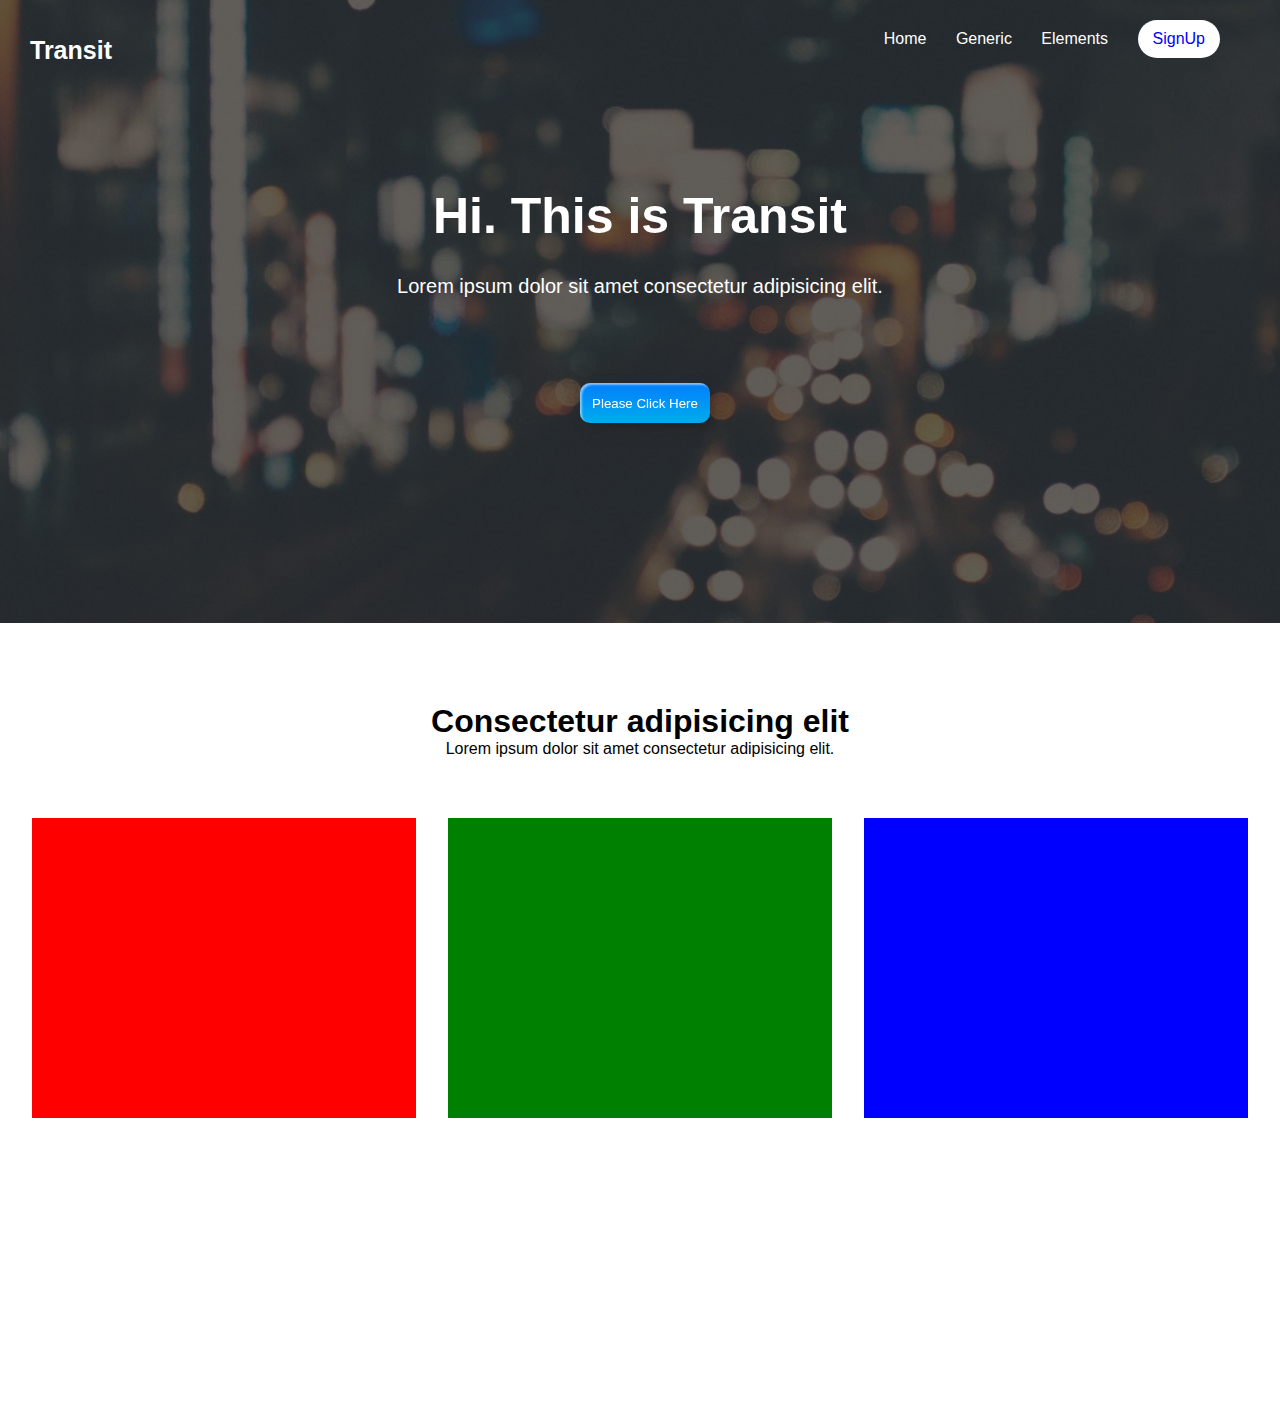
==== index.html @ 9946271d "added project" ====
<!DOCTYPE html>
<html lang="en">

<head>
    <meta charset="UTF-8">
    <meta name="viewport" content="width=device-width, initial-scale=1.0">
    <meta http-equiv="X-UA-Compatible" content="ie=edge">
    <title>index</title>
    <link rel="stylesheet" href="style.css">
</head>

<body>
    <div class="header">
        <h1><a href="#" class="headInHeader">Transit</a></h1>
        <nav class="nav">
            <li class="toolbar"><a class="aa" href="htt:\www.google.com">Home</a></li>
            <li class="toolbar"><a class="aa" href="#">Generic</a></li>
            <li class="toolbar"><a class="aa" href="#">Elements</a></li>
            <li class="toolbar"><a class="aa" href="#">

                    <a href="#" class="signUp gray">SignUp</a>

                </a></li>
        </nav>

        <h1 class="Head2InHeader">Hi. This is Transit</h1>
        <p class="pInHeader">Lorem ipsum dolor sit amet consectetur adipisicing elit.</p>

        <div class="btnCenter">
            <button class="custom-btn btn-12"><span>Please Click Here</span><span>Please Click Here</span></button>
        </div>
    </div>
    <div class="content">
        <h1 class="h1content">Consectetur adipisicing elit</h1>
        <p class="pcontent">Lorem ipsum dolor sit amet consectetur adipisicing elit.</p>
        <div class="boxes">
            <div class="box1"></div>
            <div class="box2"></div>
            <div class="box3"></div>
        </div>
        <div class="facilities">


        </div>
    </div>
</body>

</html>
---- style.css ----
@import url(fonts/fontawesome-webfont.eot );

body{
    font-family: Arial, Helvetica, sans-serif,Tahoma, Verdana, sans-serif;
  
}
*{
    margin: 0 auto;
}
.header{
    background-image: url(./images/dark_tint.png),url(./images/bokeh_car_lights_bg.jpg);
    background-size:1023;
}
li {
    display: inline;
    margin-right: 25px;

}

nav.nav {
    position: absolute;
    right: 35px;
    top:20px;


}

.headInHeader {
    text-decoration: none;
    font-size: 25px;
    position: relative;
    top: 30px;
    left: 30px;
    color: white;
}
.headInHeader:hover{
    text-decoration: underline;
}

.aa {
 
    text-decoration: none;
    color: white;
}

.aa:hover {
    color: red;
    transition: color 0.2s ease-in-out 
}

.Head2InHeader {
    text-align: center;
    font-size: 50px;
    margin-top: 150px;
    color: white;
}

.pInHeader {
    text-align: center;
    font-size: 20px;
    margin-top: 30px;
    color: white;
}

.btn-12 {
    position: relative;
    right: 20px;
    bottom: 20px;
    border: none;
    box-shadow: none;
    width: 130px;
    height: 40px;
    line-height: 42px;
    -webkit-perspective: 230px;
    perspective: 230px;
    margin-bottom: 200px;

}

.btn-12 span {
    background: rgb(0, 172, 238);
    background: linear-gradient(0deg, rgba(0, 172, 238, 1) 0%, rgba(2, 126, 251, 1) 100%);
    display: block;
    position: absolute;
    width: 130px;
    height: 40px;
    box-shadow: inset 2px 2px 2px 0px rgba(255, 255, 255, .5),
        7px 7px 20px 0px rgba(0, 0, 0, .1),
        4px 4px 5px 0px rgba(0, 0, 0, .1);
    border-radius: 10px;
    margin: 0;
    text-align: center;
    -webkit-box-sizing: border-box;
    -moz-box-sizing: border-box;
    box-sizing: border-box;
    -webkit-transition: all .3s;
    transition: all .3s;
}

.btn-12 span:nth-child(1) {
    box-shadow:
        -7px -7px 20px 0px #fff9,
        -4px -4px 5px 0px #fff9,
        7px 7px 20px 0px #0002,
        4px 4px 5px 0px #0001;
    -webkit-transform: rotateX(90deg);
    -moz-transform: rotateX(90deg);
    transform: rotateX(90deg);
    -webkit-transform-origin: 50% 50% -20px;
    -moz-transform-origin: 50% 50% -20px;
    transform-origin: 50% 50% -20px;
}

.btn-12 span:nth-child(2) {
    -webkit-transform: rotateX(0deg);
    -moz-transform: rotateX(0deg);
    transform: rotateX(0deg);
    -webkit-transform-origin: 50% 50% -20px;
    -moz-transform-origin: 50% 50% -20px;
    transform-origin: 50% 50% -20px;
}

.btn-12:hover span:nth-child(1) {
    box-shadow: inset 2px 2px 2px 0px rgba(255, 255, 255, .5),
        7px 7px 20px 0px rgba(0, 0, 0, .1),
        4px 4px 5px 0px rgba(0, 0, 0, .1);
    -webkit-transform: rotateX(0deg);
    -moz-transform: rotateX(0deg);
    transform: rotateX(0deg);
}

.btn-12:hover span:nth-child(2) {
    box-shadow: inset 2px 2px 2px 0px rgba(255, 255, 255, .5),
        7px 7px 20px 0px rgba(0, 0, 0, .1),
        4px 4px 5px 0px rgba(0, 0, 0, .1);
    color: transparent;
    -webkit-transform: rotateX(-90deg);
    -moz-transform: rotateX(-90deg);
    transform: rotateX(-90deg);
}

.custom-btn {
    width: 130px;
    height: 40px;
    color: #fff;
    border-radius: 5px;
    padding: 10px 25px;
    font-family: 'Lato', sans-serif;
    font-weight: 500;
    background: transparent;
    cursor: pointer;
    transition: all 0.3s ease;
    position: relative;
    display: inline-block;
    margin-top: 20px;
    /* box-shadow: inset 2px 2px 2px 0px rgba(255, 255, 255, .5),
        7px 7px 20px 0px rgba(0, 0, 0, .1),
        4px 4px 5px 0px rgba(0, 0, 0, .1); */
    outline: none;
    margin-top: 85px;
}
.btnCenter{
text-align: center;
}

.signUp:link {
    background-color: #ffffff;
    color: blue;
    padding: 10px 15px;
    text-align: center;
    text-decoration: none;
    display: inline-block;
    border-radius:20px;
  }
  
  .signUp:hover, a:active {
    background-color: red;
  }
.facilities{
    background-color: #F5F5F5;
}
.h1content{
    text-align: center;
    margin-top: 80px;
    

}
.pcontent{
    text-align: center;
}
.box1{
    width: 30%;
    height: 300px;
    background-color: red;
    float: left;
    margin-left: 32px;
}
.box2{
    width: 30%;
    height: 300px;
    background-color: green;

}
.box3{
    width: 30%;
    height: 300px;
    background-color:blue;
    float: right;
    position: relative;
    bottom: 300px;
    margin-right: 32px;
}
.boxes{
    margin-top: 60px;
}
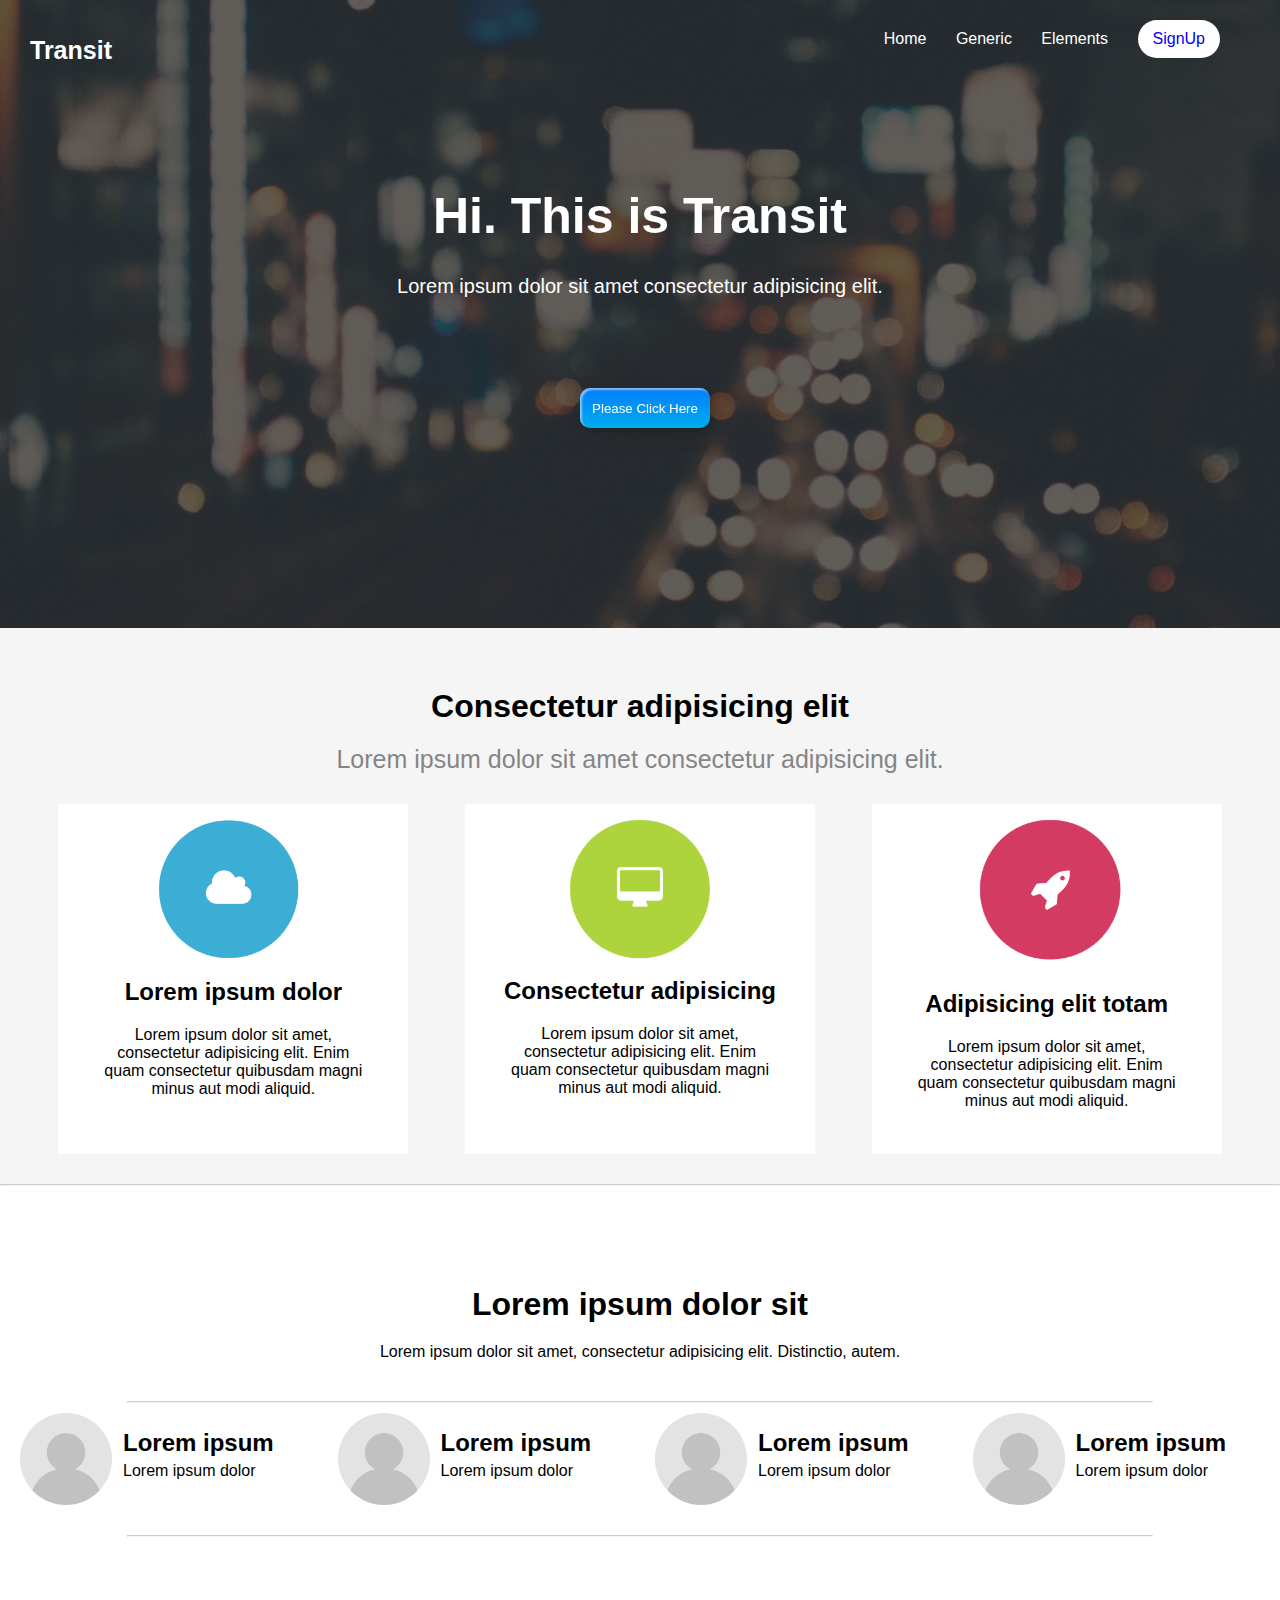
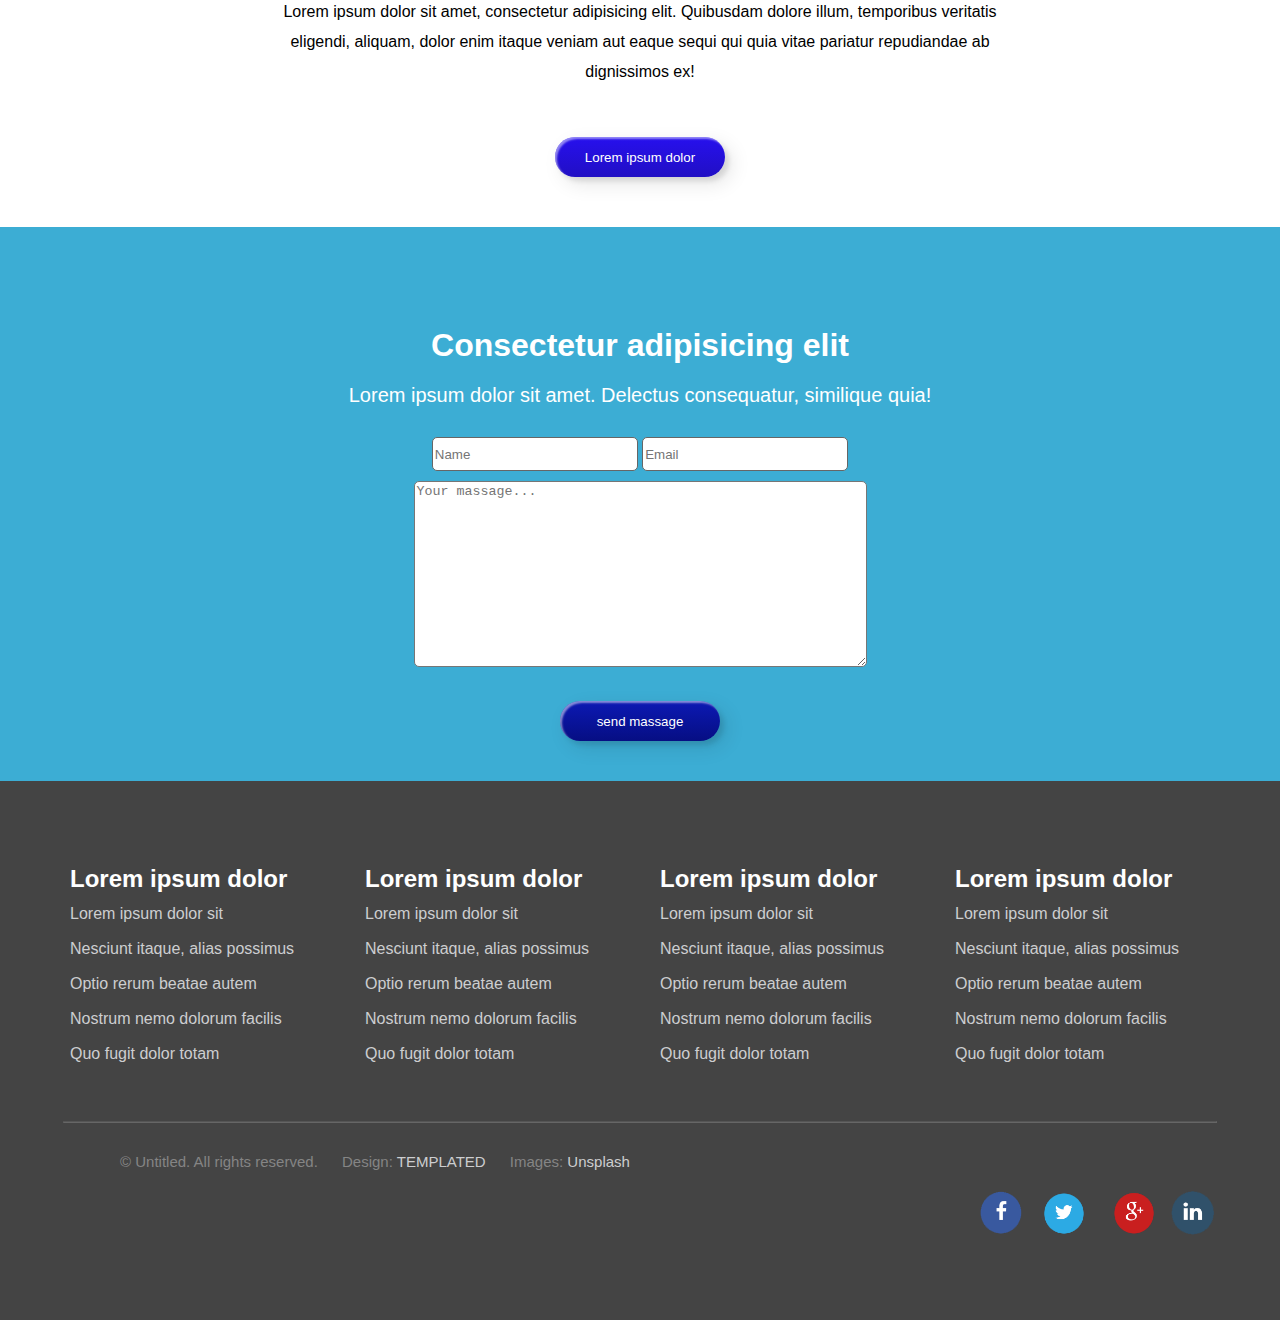
==== commit 5b81ce61: "project finished" ====
--- a/index.html
+++ b/index.html
@@ -17,12 +17,9 @@
             <li class="toolbar"><a class="aa" href="#">Generic</a></li>
             <li class="toolbar"><a class="aa" href="#">Elements</a></li>
             <li class="toolbar"><a class="aa" href="#">
-
                     <a href="#" class="signUp gray">SignUp</a>
-
                 </a></li>
         </nav>
-
         <h1 class="Head2InHeader">Hi. This is Transit</h1>
         <p class="pInHeader">Lorem ipsum dolor sit amet consectetur adipisicing elit.</p>
 
@@ -30,19 +27,140 @@
             <button class="custom-btn btn-12"><span>Please Click Here</span><span>Please Click Here</span></button>
         </div>
     </div>
+    <!---->
     <div class="content">
-        <h1 class="h1content">Consectetur adipisicing elit</h1>
-        <p class="pcontent">Lorem ipsum dolor sit amet consectetur adipisicing elit.</p>
-        <div class="boxes">
-            <div class="box1"></div>
-            <div class="box2"></div>
-            <div class="box3"></div>
+        <div class="facilities">
+            <h1 class="h1content">Consectetur adipisicing elit</h1>
+            <p class="pcontent">Lorem ipsum dolor sit amet consectetur adipisicing elit.</p>
+            <div class="boxes">
+                <div class="box1"><img src="./images/blue.png" class="img1">
+                    <h2 class="h2box">Lorem ipsum dolor</h2>
+                    <p class="p2box">Lorem ipsum dolor sit amet, consectetur adipisicing elit. Enim quam consectetur
+                        quibusdam magni minus aut modi aliquid.</p>
+                </div>
+                <div class="box2"><img src="./images/green.png" class="img2">
+                    <h2 class="h2box">Consectetur adipisicing</h2>
+                    <p class="p2box">Lorem ipsum dolor sit amet, consectetur adipisicing elit. Enim quam consectetur
+                        quibusdam magni minus aut modi aliquid.</p>
+                </div>
+                <div class="box3"><img src="./images/red.png" class="img3">
+                    <h2 class="h2box">Adipisicing elit totam</h2>
+                    <p class="p2box">Lorem ipsum dolor sit amet, consectetur adipisicing elit. Enim quam consectetur
+                        quibusdam magni minus aut modi aliquid.</p>
+                </div>
+            </div>
         </div>
-        <div class="facilities">
+        <hr style="opacity:0.5;">
+    </div>
+    <!---->
+    <div class="team">
+        <h1 class="h1team">Lorem ipsum dolor sit</h1>
+        <p class="pteam">Lorem ipsum dolor sit amet, consectetur adipisicing elit. Distinctio, autem.</p>
+        <hr style="width:80% ; opacity:0.5;">
+
+        <div class="parners">
+            <div class="pro1"><img src="./images/profile_placeholder.gif">
+                <h2 class="pro1h2 hh2">Lorem ipsum</h2>
+                <p class="pro1p pp">Lorem ipsum dolor</p>
+            </div>
+            <div class="pro2"><img src="./images/profile_placeholder.gif">
+                <h2 class="pro2h2 hh2">Lorem ipsum</h2>
+                <p class="pro2p pp">Lorem ipsum dolor</p>
+            </div>
+            <div class="pro3"><img src="./images/profile_placeholder.gif">
+                <h2 class="pro3h2 hh2">Lorem ipsum</h2>
+                <p class="pro3p pp">Lorem ipsum dolor</p>
+            </div>
+            <div class="pro4"><img src="./images/profile_placeholder.gif">
+                <h2 class="pro4h2 hh2">Lorem ipsum</h2>
+                <p class="pro4p pp">Lorem ipsum dolor</p>
+            </div>
+        </div>
+        <!---->
+        <hr style="width:80% ; opacity:0.5; ">
+        <div>
+            <p class="text">Lorem ipsum dolor sit amet, consectetur adipisicing elit. Quibusdam dolore illum,
+                temporibus veritatis eligendi, aliquam, dolor enim itaque veniam aut eaque
+                sequi qui quia vitae pariatur repudiandae ab dignissimos ex!</p>
+            <div style="text-align: center;">
+                <button class="custom-btn1 btn-5">Lorem ipsum dolor</button>
+            </div>
+        </div>
+        <!---->
+        <div class="contact">
+            <h1 class="h1contact">Consectetur adipisicing elit</h1>
+            <p class="pcontact">Lorem ipsum dolor sit amet. Delectus consequatur, similique quia!</p>
+            <div class="form">
+                <form action="#">
+                    <input type="text" placeholder="Name">
+                    <input type="email" placeholder="Email">
+                    <br>
+                    <textarea placeholder="Your massage..." id="textarea" cols="54" rows="12"></textarea><br>
+                    <button class="custom-btn2 btn-102">send massage</button>
+                </form>
+            </div>
+        </div>
+        <!---->
+        <div class="footer">
+            <div class="footer1">
+                <span class="firstcol">
+
+                    <h2>Lorem ipsum dolor</h2>
+                    <a href="#">Lorem ipsum dolor sit</a> <br>
+                    <a href="#">Nesciunt itaque, alias possimus</a><br>
+                    <a href="#">Optio rerum beatae autem</a><br>
+                    <a href="#">Nostrum nemo dolorum facilis</a><br>
+                    <a href="#">Quo fugit dolor totam</a><br>
+
+                </span>
+                <span class="firstcol">
+
+                    <h2>Lorem ipsum dolor</h2>
+                    <a href="#">Lorem ipsum dolor sit</a> <br>
+                    <a href="#">Nesciunt itaque, alias possimus</a><br>
+                    <a href="#">Optio rerum beatae autem</a><br>
+                    <a href="#">Nostrum nemo dolorum facilis</a><br>
+                    <a href="#">Quo fugit dolor totam</a><br>
+
+                </span>
+                <span class="firstcol">
+
+                    <h2>Lorem ipsum dolor</h2>
+                    <a href="#">Lorem ipsum dolor sit</a> <br>
+                    <a href="#">Nesciunt itaque, alias possimus</a><br>
+                    <a href="#">Optio rerum beatae autem</a><br>
+                    <a href="#">Nostrum nemo dolorum facilis</a><br>
+                    <a href="#">Quo fugit dolor totam</a><br>
+
+                </span>
+                <span class="firstcol">
+
+                    <h2>Lorem ipsum dolor</h2>
+                    <a href="#">Lorem ipsum dolor sit</a> <br>
+                    <a href="#">Nesciunt itaque, alias possimus</a><br>
+                    <a href="#">Optio rerum beatae autem</a><br>
+                    <a href="#">Nostrum nemo dolorum facilis</a><br>
+                    <a href="#">Quo fugit dolor totam</a><br>
+
+                </span>
+            </div>
+            <hr class="hr0">
+            <div class="footer2">
+                <span>© Untitled. All rights reserved.</span>
+                <span>Design: <a href="">TEMPLATED</a> </span>
+                <span>Images: <a href="">Unsplash</a></span>
+                
+                <img src="./images/face.png" class="icon1">
+                <img src="./images/tweet.png" class="icon2">
+                <img src="./images/google.png" class="icon3">
+                <img src="./images/in.png" class="icon4">
+            </div>
+        </div>
 
 
-        </div>
-    </div>
+
+
+
 </body>
 
 </html>--- a/style.css
+++ b/style.css
@@ -1,16 +1,21 @@
 @import url(fonts/fontawesome-webfont.eot );
 
-body{
-    font-family: Arial, Helvetica, sans-serif,Tahoma, Verdana, sans-serif;
-  
-}
-*{
+body {
+    font-family: Arial, Helvetica, sans-serif, Tahoma, Verdana, sans-serif;
+
+}
+
+
+
+* {
     margin: 0 auto;
 }
-.header{
-    background-image: url(./images/dark_tint.png),url(./images/bokeh_car_lights_bg.jpg);
-    background-size:1023;
-}
+
+.header {
+    background-image: url(./images/dark_tint.png), url(./images/bokeh_car_lights_bg.jpg);
+    background-size: 1023;
+}
+
 li {
     display: inline;
     margin-right: 25px;
@@ -20,7 +25,7 @@
 nav.nav {
     position: absolute;
     right: 35px;
-    top:20px;
+    top: 20px;
 
 
 }
@@ -33,19 +38,20 @@
     left: 30px;
     color: white;
 }
-.headInHeader:hover{
+
+.headInHeader:hover {
     text-decoration: underline;
 }
 
 .aa {
- 
+
     text-decoration: none;
     color: white;
 }
 
 .aa:hover {
     color: red;
-    transition: color 0.2s ease-in-out 
+    transition: color 0.2s ease-in-out
 }
 
 .Head2InHeader {
@@ -157,10 +163,11 @@
         7px 7px 20px 0px rgba(0, 0, 0, .1),
         4px 4px 5px 0px rgba(0, 0, 0, .1); */
     outline: none;
-    margin-top: 85px;
-}
-.btnCenter{
-text-align: center;
+    margin-top: 90px;
+}
+
+.btnCenter {
+    text-align: center;
 }
 
 .signUp:link {
@@ -170,46 +177,374 @@
     text-align: center;
     text-decoration: none;
     display: inline-block;
-    border-radius:20px;
-  }
+    border-radius: 20px;
+}
+
+.signUp:hover,
+a:active {
+    background-color: red;
+}
+
+.facilities {
+    background-color: #F5F5F5;
+    padding-top: 60px;
+}
+
+.h1content {
+    text-align: center;
+
+}
+
+.pcontent {
+    text-align: center;
+    padding-top: 20px;
+    font-size: 25px;
+    color: #858585;
+}
+
+.box1 {
+    width: 350px;
+    height: 350px;
+    background-color: white;
+
+
+}
+
+.box2 {
+    width: 350px;
+    height: 350px;
+    background-color: white;
+
+}
+
+.box3 {
+    width: 350px;
+    height: 350px;
+    background-color: white;
+    position: relative;
+
+
+}
+
+.boxes {
+    padding: 30px;
+    margin-bottom: 0px;
+    display: flex;
+}
+
+.img1 {
+    width: 150px;
+    position: relative;
+    margin: 0 0 0 95px;
+}
+
+.img2 {
+    width: 160px;
+    position: relative;
+    margin: 10px 0 0 92px;
+}
+
+.img3 {
+    width: 190px;
+    position: relative;
+    margin: 4px 0 0 89px;
+}
+
+.h2box {
+    text-align: center;
+    margin-top: 10px;
+}
+
+.p2box {
+    text-align: center;
+    margin-top: 20px;
+    width: 270px;
+}
+
+.h1team {
+    text-align: center;
+    margin-top: 100px;
+}
+
+.pteam {
+    text-align: center;
+    margin-top: 20px;
+    margin-bottom: 40px;
+}
+
+.parners {
+    margin-top: 10px;
+    margin-bottom: -20px;
+}
+
+.pro1 {
+    border-radius: 50px;
+}
+
+.pro2 {
+    border-radius: 20px;
+}
+
+.pro3 {
+    border-radius: 50px;
+}
+
+.pro4 {
+    border-radius: 50px;
+}
+
+.parners {
+    display: flex;
+}
+
+.parners>div>img {
+    border-radius: 50px;
+
+}
+
+.pro1 {
+    margin-left: 20px;
+    position: relative;
+}
+
+.pro2 {
+    margin-left: 10px;
+    position: relative;
+}
+
+.pro3 {
+    margin-left: 10px;
+    position: relative;
+}
+
+.pro4 {
+    margin-left: 10px;
+    position: relative;
+}
+
+.hh2 {
+    left: 103px;
+    position: relative;
+    bottom: 80px;
+}
+
+.pp {
+    left: 103px;
+    position: relative;
+    bottom: 75px;
+}
+.text{
+    text-align: center;
+    width: 60%;
+    margin-top: 60px;
+    line-height: 30px;
+}
+.custom-btn1 {
+    margin-top: 50px;
+    margin-bottom: 50px;
+    width: 130px;
+    height: 40px;
+    color: #fff;
+    border-radius: 20px;
+    padding: 10px 25px;
+    font-family: 'Lato', sans-serif;
+    font-weight: 500;
+    background: transparent;
+    cursor: pointer;
+    transition: all 0.3s ease;
+    position: relative;
+    display: inline-block;
+     box-shadow:inset 2px 2px 2px 0px rgba(255,255,255,.5),
+     7px 7px 20px 0px rgba(0,0,0,.1),
+     4px 4px 5px 0px rgba(0,0,0,.1);
+    outline: none;
+  }
+  .btn-5 {
+    width: 170px;
+    height: 40px;
+    line-height: 42px;
+    padding: 0;
+    border: none;
+    background: rgb(30, 17, 209);
+  background: linear-gradient(0deg, rgb(33, 15, 196) 0%, rgb(39, 16, 238) 100%);
+  }
+  .btn-5:hover {
+    color: #f0094a;
+    background: transparent;
+     box-shadow:none;
+     color: blue;
+  }
+  .btn-5:before,
+  .btn-5:after{
+    content:'';
+    position:absolute;
+    top:0;
+    right:0;
+    height:2px;
+    width:0;
+    background: blue;
+    box-shadow:
+     -1px -1px 5px 0px #fff,
+     7px 7px 20px 0px #0003,
+     4px 4px 5px 0px #0002;
+    transition:400ms ease all;
+  }
+  .btn-5:after{
+    right:inherit;
+    top:inherit;
+    left:0;
+    bottom:0;
+  }
+  /* .btn-5:hover:before,
+  .btn-5:hover:after{
+    width:80%;
+    transition:800ms ease all;
+  } */
+  .contact{
+      background-color: #3cadd4;
+  }
+  .h1contact{
+      padding-top: 100px;
+      text-align: center;
+      color: white;
+  }
+.pcontact{
+    padding-top: 20px;
+    text-align: center;
+    color: white;
+    font-size: 20px;
+}
+.form{
+    text-align: center;
+    padding-top: 30px;
+}
+input[type=text]{
+    width: 200px;
+    height: 30px;
+    color: #525252;
+    border: 1px  rgb(102, 102, 102) solid;
+    border-radius: 5px;
+    margin-bottom: 10px;
+    position: relative;
+    margin: 0 auto;
   
-  .signUp:hover, a:active {
-    background-color: red;
-  }
-.facilities{
-    background-color: #F5F5F5;
-}
-.h1content{
-    text-align: center;
-    margin-top: 80px;
+
+}
+input[type=email]{
+    width: 200px;
+    height: 30px;
+    color: #525252;
+    border: 1px  rgb(102, 102, 102) solid;
+    border-radius: 5px;
+    margin-bottom: 10px;
+    position: relative;
+
+}
+#textarea{
+    border-radius: 5px;
+}
+.custom-btn2 {
+    width: 160px;
+    height: 40px;
+    color: #fff;
+    border-radius: 5px;
+    padding: 10px 25px;
+    font-family: 'Lato', sans-serif;
+    font-weight: 500;
+    background: transparent;
+    cursor: pointer;
+    transition: all 0.3s ease;
+    position: relative;
+    display: inline-block;
+     box-shadow:inset 2px 2px 2px 0px rgba(255,255,255,.5),
+     7px 7px 20px 0px rgba(0,0,0,.1),
+     4px 4px 5px 0px rgba(0,0,0,.1);
+    outline: none;
+  }
+  
+  /* 1 */
+  .btn-102 {
+    margin-top: 30px;
+    margin-bottom: 40px;
+    border-radius: 20px;
+    background: rgb(6,14,131);
+    background: linear-gradient(0deg, rgba(6,14,131,1) 0%, rgba(12,25,180,1) 100%);
+    border: none;
+  }
+  .btn-102:hover {
+     background: rgb(0,3,255);
+  background: linear-gradient(0deg, rgba(0,3,255,1) 0%, rgba(2,126,251,1) 100%);
+  }
+
+
+  .firstcol{
+line-height: 35px;
+  }
+.footer{
+    background-color: #444;
+  
+}
+.footer1{
+
+    display: flex;
+    padding-left: 50px;
+    padding-top:80px;
+    padding-right: 50px;
+    color: white; 
+    padding-bottom: 50px;
+}
+span a{
+    color: #cdced0;
+    text-decoration: none;
+}
+span a:hover{
+    color: white;
+    text-decoration: underline;
+}
+.hr0{
+    color:azure; 
+    width: 90%;
+    opacity: 0.2;
+    height: 0.005px;
+
+}
+.footer2{
+padding-top: 30px;
+padding-left: 100px;
+font-size: 15px;
+color: #858585;
+padding-bottom: 150px;
+}
+div.footer span{
+    margin-left: 20px;
+}
+  
+.icon4{
+    position: absolute;
+    right: 50px;
+    width: 70px;
+    cursor: pointer;
+    margin-top: 20px;
+}
+.icon3{
+    position: absolute;
+    right: 120px;
+    width: 53px;
+    cursor: pointer;
+    margin-top: 22px;
     
-
-}
-.pcontent{
-    text-align: center;
-}
-.box1{
-    width: 30%;
-    height: 300px;
-    background-color: red;
-    float: left;
-    margin-left: 32px;
-}
-.box2{
-    width: 30%;
-    height: 300px;
-    background-color: green;
-
-}
-.box3{
-    width: 30%;
-    height: 300px;
-    background-color:blue;
-    float: right;
-    position: relative;
-    bottom: 300px;
-    margin-right: 32px;
-}
-.boxes{
-    margin-top: 60px;
+}
+.icon2{
+    position: absolute;
+    right: 190px;
+    width: 50px;
+    cursor: pointer;
+    margin-top: 30px;
+}
+.icon1{
+    position: absolute; ;
+    right: 250px;
+    width: 56px;
+    cursor: pointer;
+    margin-top: 30px;
 }